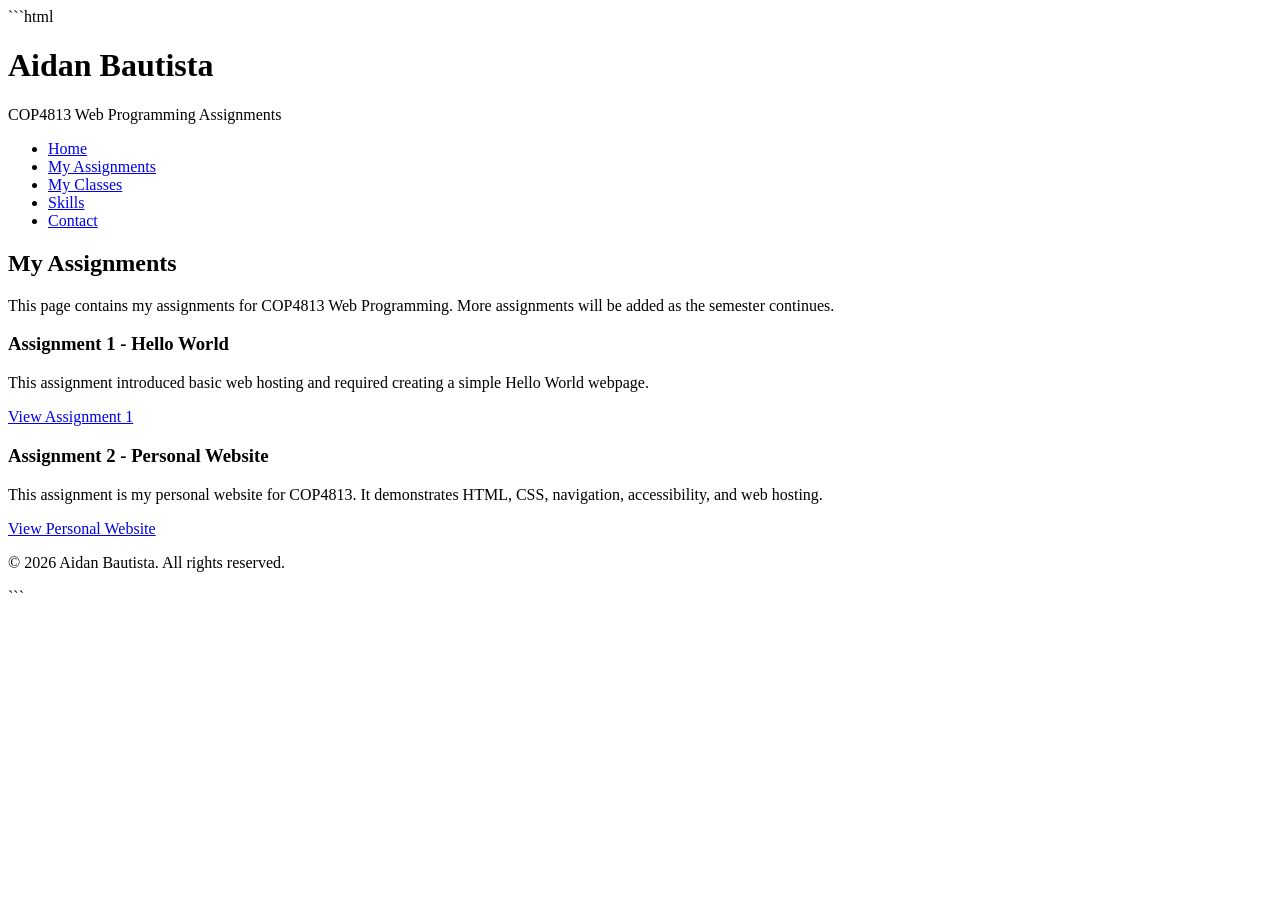
==== assignment.html @ f009937d "Create assignment.html" ====
```html
<!DOCTYPE html>
<html lang="en">
<head>
    <meta charset="UTF-8">
    <meta name="viewport" content="width=device-width, initial-scale=1.0">

    <meta name="description" content="Aidan Bautista's COP4813 web programming assignments.">
    <meta name="author" content="Aidan Bautista">
    <meta name="keywords" content="COP4813, assignments, web programming, HTML, CSS">

    <title>Aidan Bautista | Assignments</title>

    <link rel="stylesheet" href="style.css">
</head>

<body>

    <header>
        <h1>Aidan Bautista</h1>
        <p>COP4813 Web Programming Assignments</p>
    </header>

    <nav aria-label="Main navigation">
        <ul>
            <li><a href="index.html">Home</a></li>
            <li><a href="assignments.html">My Assignments</a></li>
            <li><a href="index.html#classes">My Classes</a></li>
            <li><a href="index.html#skills">Skills</a></li>
            <li><a href="index.html#contact">Contact</a></li>
        </ul>
    </nav>

    <main>

        <section>
            <h2>My Assignments</h2>

            <p>
                This page contains my assignments for COP4813 Web Programming.
                More assignments will be added as the semester continues.
            </p>

            <div class="assignment-list">

                <article>
                    <h3>Assignment 1 - Hello World</h3>

                    <p>
                        This assignment introduced basic web hosting and
                        required creating a simple Hello World webpage.
                    </p>

                    <a href="assignment1.html">
                        View Assignment 1
                    </a>
                </article>

                <article>
                    <h3>Assignment 2 - Personal Website</h3>

                    <p>
                        This assignment is my personal website for COP4813.
                        It demonstrates HTML, CSS, navigation, accessibility,
                        and web hosting.
                    </p>

                    <a href="index.html">
                        View Personal Website
                    </a>
                </article>

                <!-- Add future assignments here -->

                <!--
                <article>
                    <h3>Assignment 3 - Assignment Name</h3>

                    <p>
                        Description of the assignment.
                    </p>

                    <a href="assignment3.html">
                        View Assignment 3
                    </a>
                </article>
                -->

            </div>
        </section>

    </main>

    <footer>
        <p>&copy; 2026 Aidan Bautista. All rights reserved.</p>
    </footer>

</body>
</html>
```
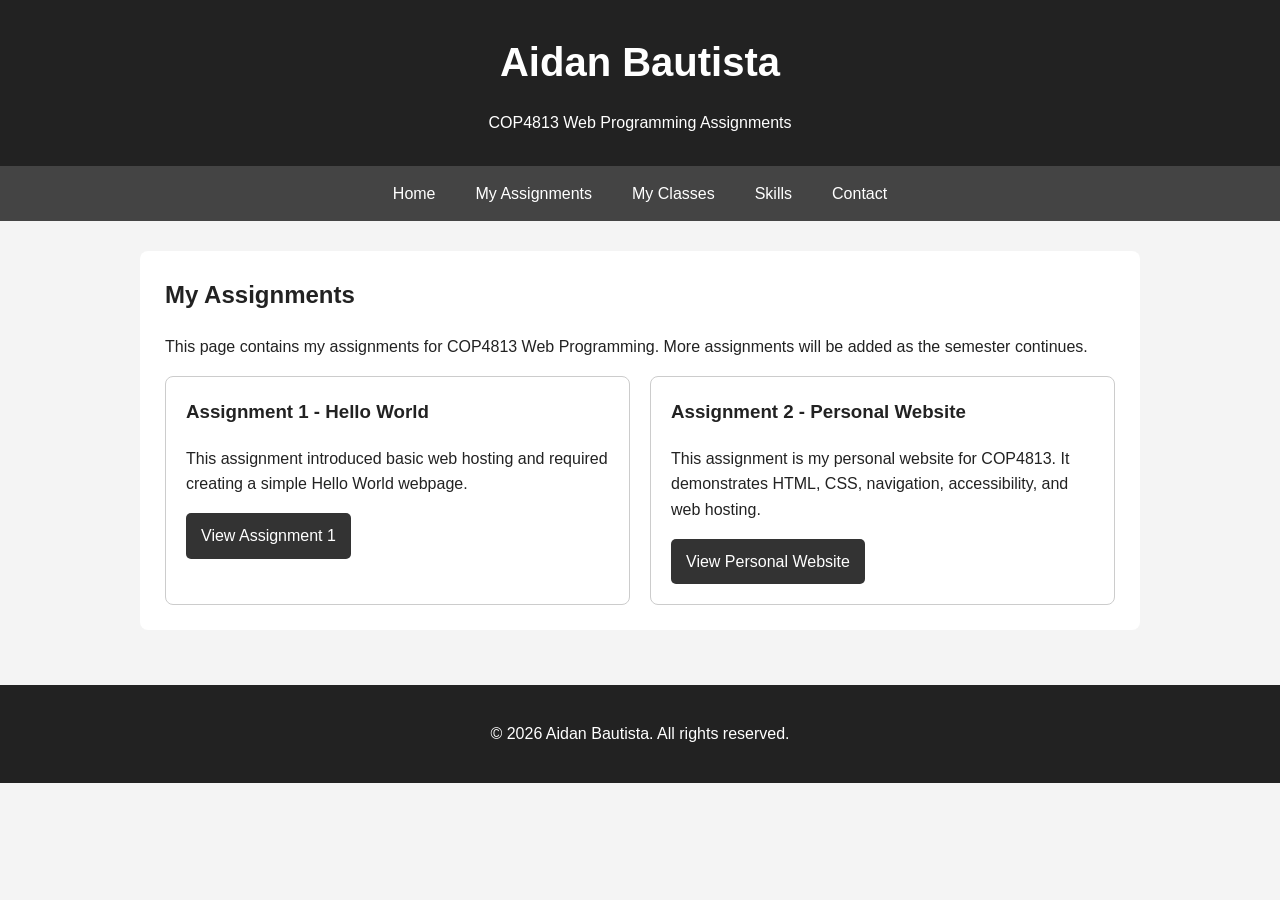
==== commit d1c774df: "Remove code block formatting from assignment.html" ====
--- a/assignment.html
+++ b/assignment.html
@@ -1,4 +1,4 @@
-```html
+
 <!DOCTYPE html>
 <html lang="en">
 <head>
@@ -97,4 +97,3 @@
 
 </body>
 </html>
-```
--- a/style.css
+++ b/style.css
@@ -0,0 +1,168 @@
+```css
+/* General page styling */
+
+* {
+    box-sizing: border-box;
+}
+
+body {
+    margin: 0;
+    font-family: Arial, Helvetica, sans-serif;
+    line-height: 1.6;
+    background-color: #f4f4f4;
+    color: #222222;
+}
+
+/* Header */
+
+header {
+    background-color: #222222;
+    color: white;
+    text-align: center;
+    padding: 30px 20px;
+}
+
+header h1 {
+    margin: 0;
+    font-size: 2.5rem;
+}
+
+header p {
+    margin-bottom: 0;
+}
+
+/* Navigation */
+
+nav {
+    background-color: #444444;
+}
+
+nav ul {
+    list-style: none;
+    margin: 0;
+    padding: 0;
+    display: flex;
+    justify-content: center;
+    flex-wrap: wrap;
+}
+
+nav li {
+    margin: 0;
+}
+
+nav a {
+    display: block;
+    color: white;
+    text-decoration: none;
+    padding: 15px 20px;
+}
+
+nav a:hover,
+nav a:focus {
+    background-color: #666666;
+    text-decoration: underline;
+}
+
+/* Main content */
+
+main {
+    max-width: 1000px;
+    margin: 0 auto;
+    padding: 30px 20px;
+}
+
+section {
+    background-color: white;
+    margin-bottom: 25px;
+    padding: 25px;
+    border-radius: 8px;
+}
+
+h2 {
+    margin-top: 0;
+}
+
+/* Home page hero section */
+
+.hero {
+    display: flex;
+    align-items: center;
+    gap: 30px;
+}
+
+.hero div {
+    flex: 1;
+}
+
+.hero img {
+    width: 250px;
+    height: 250px;
+    object-fit: cover;
+    border-radius: 50%;
+}
+
+/* Assignment cards */
+
+.assignment-list {
+    display: grid;
+    grid-template-columns: repeat(auto-fit, minmax(250px, 1fr));
+    gap: 20px;
+}
+
+article {
+    border: 1px solid #cccccc;
+    padding: 20px;
+    border-radius: 8px;
+}
+
+article h3 {
+    margin-top: 0;
+}
+
+article a {
+    display: inline-block;
+    background-color: #333333;
+    color: white;
+    padding: 10px 15px;
+    text-decoration: none;
+    border-radius: 5px;
+}
+
+article a:hover,
+article a:focus {
+    text-decoration: underline;
+}
+
+/* Footer */
+
+footer {
+    background-color: #222222;
+    color: white;
+    text-align: center;
+    padding: 20px;
+}
+
+/* Mobile layout */
+
+@media (max-width: 700px) {
+
+    .hero {
+        flex-direction: column;
+        text-align: center;
+    }
+
+    .hero img {
+        width: 200px;
+        height: 200px;
+    }
+
+    nav ul {
+        flex-direction: column;
+        text-align: center;
+    }
+
+    nav a {
+        border-bottom: 1px solid #666666;
+    }
+}
+```
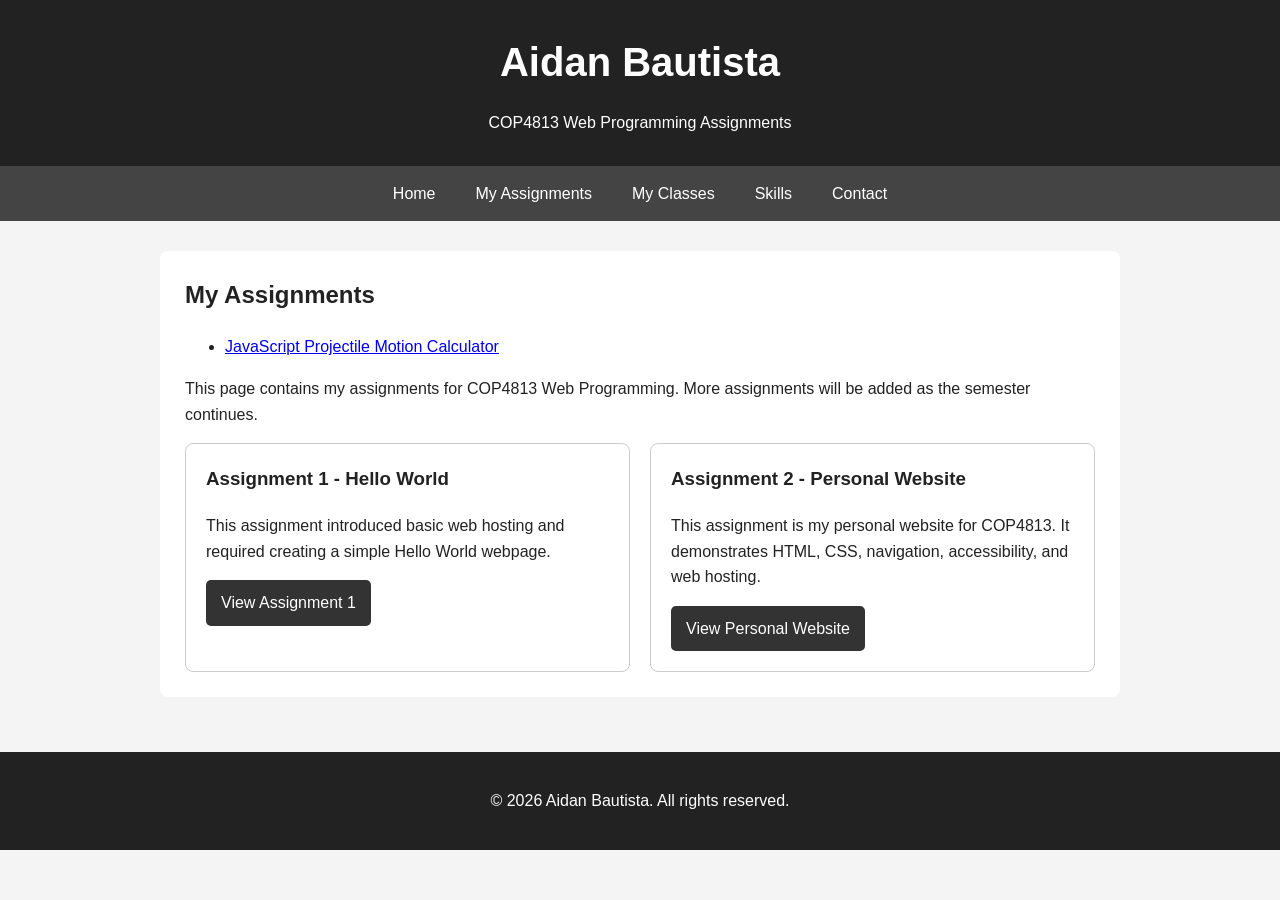
==== commit 3e7d113c: "Clean up assignment.html by removing comments Removed placeholder for future assignments." ====
--- a/assignment.html
+++ b/assignment.html
@@ -35,7 +35,13 @@
 
         <section>
             <h2>My Assignments</h2>
-
+            <ul>
+                <li>
+                <a href="calculator.html">
+                    JavaScript Projectile Motion Calculator
+                </a>
+                </li>
+            </ul>
             <p>
                 This page contains my assignments for COP4813 Web Programming.
                 More assignments will be added as the semester continues.
@@ -70,22 +76,6 @@
                     </a>
                 </article>
 
-                <!-- Add future assignments here -->
-
-                <!--
-                <article>
-                    <h3>Assignment 3 - Assignment Name</h3>
-
-                    <p>
-                        Description of the assignment.
-                    </p>
-
-                    <a href="assignment3.html">
-                        View Assignment 3
-                    </a>
-                </article>
-                -->
-
             </div>
         </section>
 
--- a/style.css
+++ b/style.css
@@ -1,4 +1,4 @@
-```css
+
 /* General page styling */
 
 * {
@@ -163,6 +163,207 @@
 
     nav a {
         border-bottom: 1px solid #666666;
-    }
-}
-```
+
+.form-section {
+    max-width: 800px;
+    margin-left: auto;
+    margin-right: auto;
+}
+
+fieldset {
+    border: 1px solid #cccccc;
+    border-radius: 8px;
+    margin-bottom: 25px;
+    padding: 20px;
+}
+
+legend {
+    font-weight: bold;
+    padding: 0 10px;
+}
+
+.form-group {
+    margin-bottom: 20px;
+}
+
+.form-group label {
+    display: block;
+    font-weight: bold;
+    margin-bottom: 6px;
+}
+
+.form-group input,
+.form-group select,
+.form-group textarea {
+    width: 100%;
+    padding: 11px;
+    border: 1px solid #888888;
+    border-radius: 5px;
+    font-family: inherit;
+    font-size: 1rem;
+}
+
+.form-group textarea {
+    resize: vertical;
+}
+
+.form-group input:focus,
+.form-group select:focus,
+.form-group textarea:focus {
+    outline: 3px solid #555555;
+    outline-offset: 2px;
+}
+
+.form-group small {
+    display: block;
+    margin-top: 5px;
+    color: #555555;
+}
+
+.error-message {
+    background-color: #ffffff;
+    border: 2px solid #222222;
+    padding: 15px;
+    margin-bottom: 20px;
+}
+
+.error-message:empty {
+    display: none;
+}
+
+.button {
+    border: none;
+    cursor: pointer;
+    font-size: 1rem;
+    margin-right: 10px;
+    margin-bottom: 10px;
+}
+
+.secondary-button {
+    background-color: #666666;
+}
+
+.confirmation-list {
+    display: grid;
+    grid-template-columns: 180px 1fr;
+    gap: 12px;
+    margin-bottom: 30px;
+}
+
+.confirmation-list dt {
+    font-weight: bold;
+}
+
+.confirmation-list dd {
+    margin: 0;
+    overflow-wrap: anywhere;
+}
+
+.confirmation-buttons {
+    margin-top: 20px;
+}
+
+/* Mobile form layout */
+
+@media (max-width: 600px) {
+
+    .confirmation-list {
+        grid-template-columns: 1fr;
+        gap: 5px;
+    }
+
+    .confirmation-list dd {
+        margin-bottom: 15px;
+    }
+
+    .button {
+        width: 100%;
+        margin-right: 0;
+
+/*Projectile Motion Calculator*/
+
+
+.calculator-container,
+.results-container,
+.chart-container {
+    max-width: 900px;
+    margin: 30px auto;
+    padding: 25px;
+    background-color: white;
+    border-radius: 8px;
+}
+
+.calculator-container h2,
+.results-container h2,
+.chart-container h2 {
+    margin-top: 0;
+}
+
+.form-group {
+    margin-bottom: 18px;
+}
+
+.form-group label {
+    display: block;
+    font-weight: bold;
+    margin-bottom: 6px;
+}
+
+.form-group input {
+    width: 100%;
+    max-width: 400px;
+    padding: 10px;
+    font-size: 1rem;
+    border: 1px solid #777;
+    border-radius: 5px;
+    box-sizing: border-box;
+}
+
+.form-group input:focus {
+    outline: 3px solid #555;
+    outline-offset: 2px;
+}
+
+.calculator-container button {
+    padding: 12px 20px;
+    font-size: 1rem;
+    font-weight: bold;
+    cursor: pointer;
+    border-radius: 5px;
+}
+
+#error-message {
+    margin-top: 15px;
+    font-weight: bold;
+}
+
+.results-container p {
+    font-size: 1.1rem;
+}
+
+.chart-container {
+    position: relative;
+}
+
+#projectileChart {
+    width: 100%;
+    max-height: 500px;
+}
+
+@media (max-width: 600px) {
+
+    .calculator-container,
+    .results-container,
+    .chart-container {
+        margin: 15px;
+        padding: 15px;
+    }
+
+    .form-group input {
+        max-width: 100%;
+    }
+}
+
+
+
+
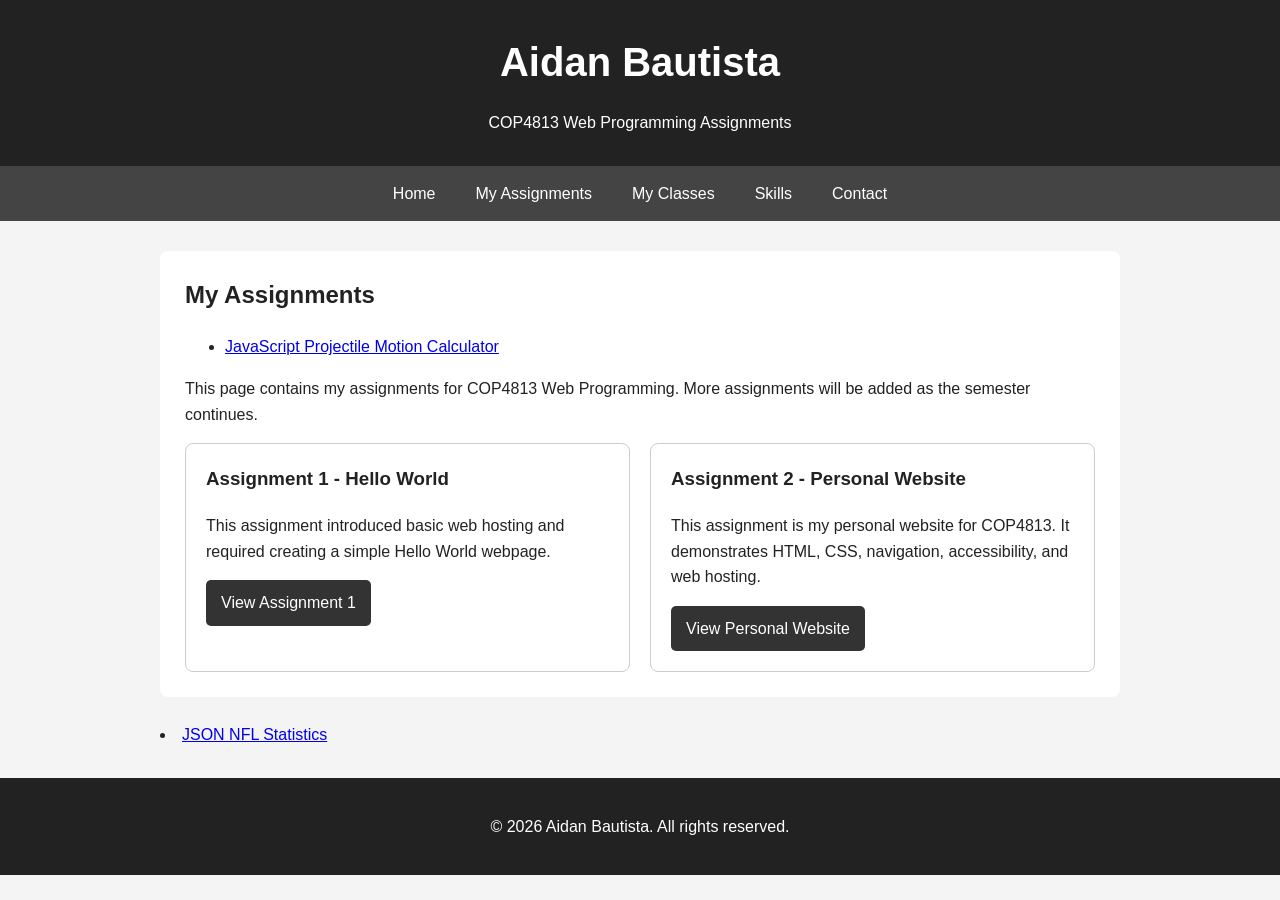
==== commit 7911a852: "Add link to JSON NFL Statistics in assignment.html" ====
--- a/assignment.html
+++ b/assignment.html
@@ -78,7 +78,11 @@
 
             </div>
         </section>
-
+<li>
+    <a href="nfl-stats.html">
+        JSON NFL Statistics
+    </a>
+</li>
     </main>
 
     <footer>
--- a/style.css
+++ b/style.css
@@ -361,9 +361,130 @@
 
     .form-group input {
         max-width: 100%;
-    }
-}
-
-
-
-
+        ```css
+
+   /*Spirograph Assignment*/
+
+
+.spirograph-container {
+    max-width: 900px;
+    margin: 30px auto;
+    padding: 25px;
+    background-color: white;
+    border-radius: 8px;
+    text-align: center;
+}
+
+.spirograph-controls {
+    max-width: 400px;
+    margin: 20px auto;
+    text-align: left;
+}
+
+.spirograph-controls label {
+    display: block;
+    font-weight: bold;
+    margin-top: 15px;
+    margin-bottom: 5px;
+}
+
+.spirograph-controls input {
+    width: 100%;
+    padding: 10px;
+    font-size: 1rem;
+    box-sizing: border-box;
+}
+
+.spirograph-controls button {
+    width: 100%;
+    padding: 12px;
+    margin-top: 20px;
+    font-size: 1rem;
+    font-weight: bold;
+    cursor: pointer;
+}
+
+#spirographError {
+    font-weight: bold;
+    margin-top: 15px;
+}
+
+#spirographCanvas {
+    display: block;
+    max-width: 100%;
+    height: auto;
+    margin: 25px auto;
+    border: 2px solid #333;
+    background-color: white;
+}
+
+@media (max-width: 750px) {
+
+    .spirograph-container {
+        margin: 15px;
+        padding: 15px;
+
+/*JSON NFL Statistics*/
+
+.json-container {
+    max-width: 1000px;
+    margin: 30px auto;
+    padding: 25px;
+    background-color: white;
+    border-radius: 8px;
+}
+
+.json-container h2 {
+    text-align: center;
+}
+
+.table-wrapper {
+    overflow-x: auto;
+    margin-top: 25px;
+}
+
+#stats-table {
+    width: 100%;
+    border-collapse: collapse;
+}
+
+#stats-table th,
+#stats-table td {
+    padding: 12px;
+    border: 1px solid #ccc;
+    text-align: left;
+}
+
+#stats-table th {
+    background-color: #333;
+    color: white;
+}
+
+#stats-table tbody tr:nth-child(even) {
+    background-color: #f2f2f2;
+}
+
+#stats-table tbody tr:hover {
+    background-color: #ddd;
+}
+
+#json-error {
+    margin-top: 20px;
+    font-weight: bold;
+}
+
+@media (max-width: 700px) {
+
+    .json-container {
+        margin: 15px;
+        padding: 15px;
+    }
+
+    #stats-table {
+        font-size: 0.9rem;
+    }
+}
+
+
+
+
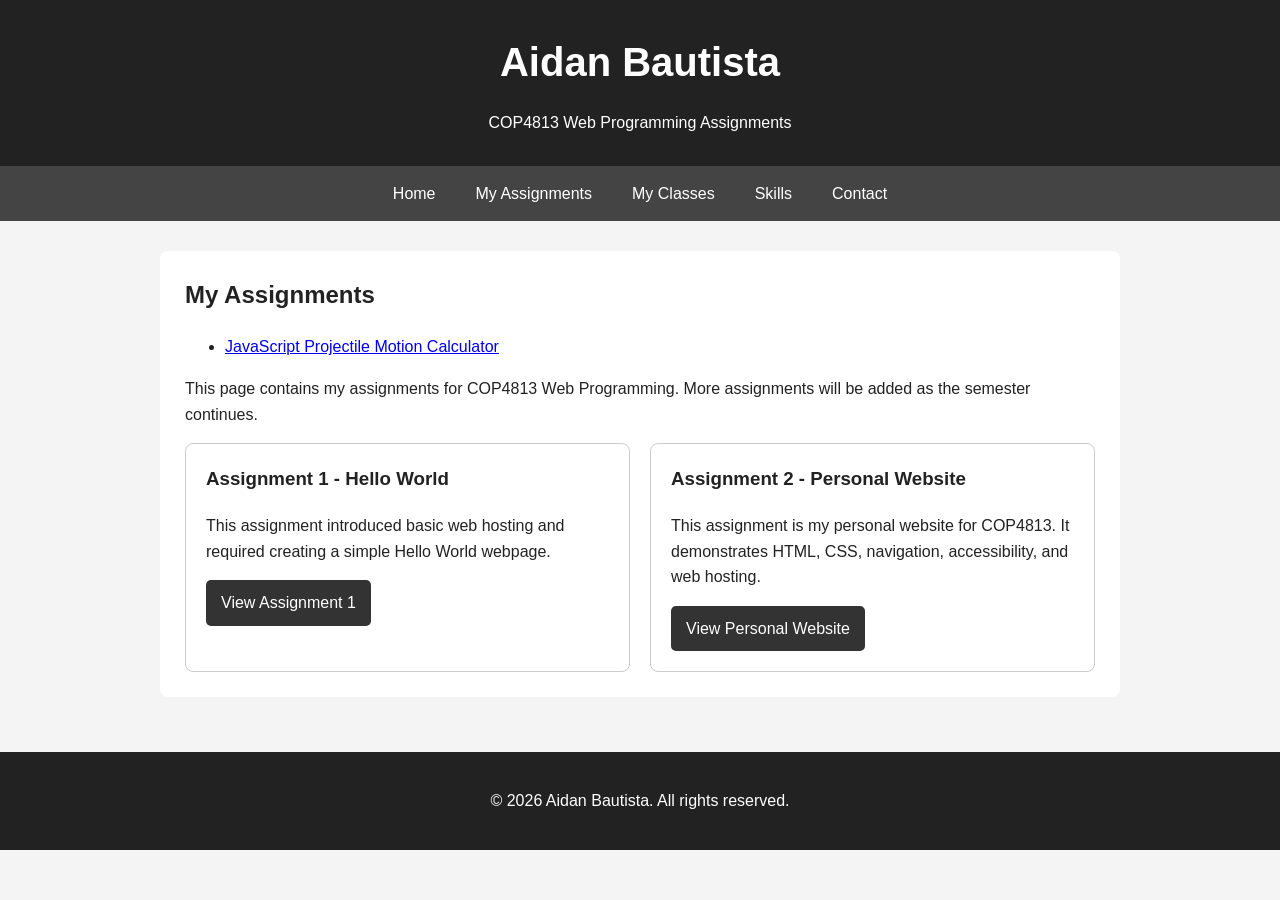
==== commit f535fb49: "Remove NFL Statistics link from assignment.html Removed link to JSON NFL Statistics from the assignm" ====
--- a/assignment.html
+++ b/assignment.html
@@ -78,11 +78,7 @@
 
             </div>
         </section>
-<li>
-    <a href="nfl-stats.html">
-        JSON NFL Statistics
-    </a>
-</li>
+
     </main>
 
     <footer>
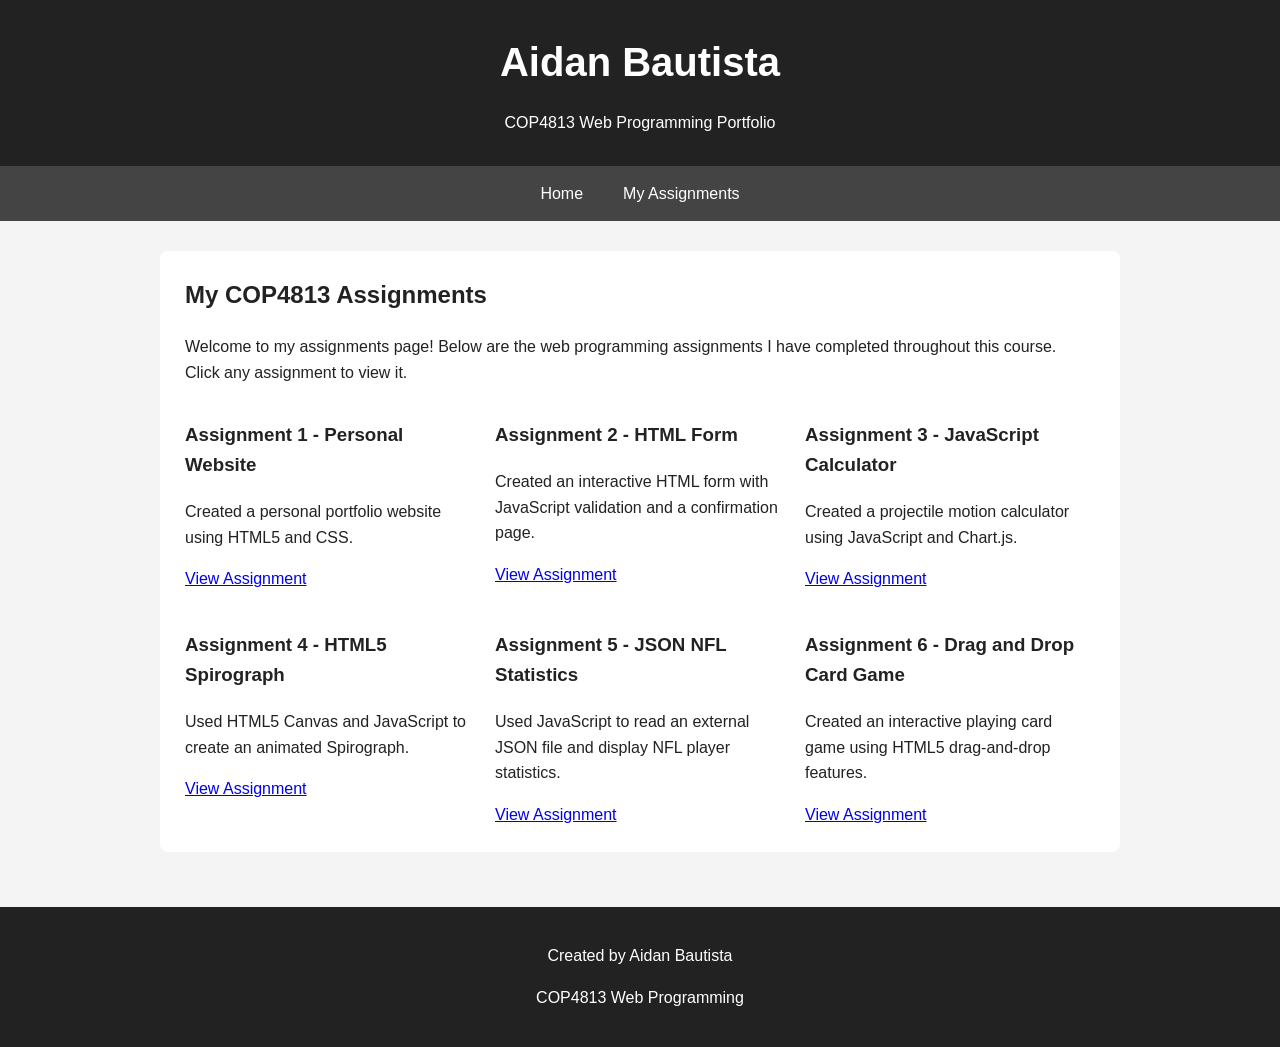
==== commit 035a39c1: "Revise assignment page layout and content Updated the title and author description, modified the nav" ====
--- a/assignment.html
+++ b/assignment.html
@@ -1,89 +1,117 @@
+
 
 <!DOCTYPE html>
 <html lang="en">
+
 <head>
     <meta charset="UTF-8">
     <meta name="viewport" content="width=device-width, initial-scale=1.0">
 
-    <meta name="description" content="Aidan Bautista's COP4813 web programming assignments.">
     <meta name="author" content="Aidan Bautista">
-    <meta name="keywords" content="COP4813, assignments, web programming, HTML, CSS">
 
-    <title>Aidan Bautista | Assignments</title>
+    <title>My Assignments | Aidan Bautista</title>
 
     <link rel="stylesheet" href="style.css">
 </head>
 
 <body>
 
-    <header>
-        <h1>Aidan Bautista</h1>
-        <p>COP4813 Web Programming Assignments</p>
-    </header>
+<header>
+    <h1>Aidan Bautista</h1>
+    <p>COP4813 Web Programming Portfolio</p>
+</header>
 
-    <nav aria-label="Main navigation">
-        <ul>
-            <li><a href="index.html">Home</a></li>
-            <li><a href="assignments.html">My Assignments</a></li>
-            <li><a href="index.html#classes">My Classes</a></li>
-            <li><a href="index.html#skills">Skills</a></li>
-            <li><a href="index.html#contact">Contact</a></li>
-        </ul>
-    </nav>
+<nav aria-label="Main navigation">
+    <ul>
+        <li><a href="index.html">Home</a></li>
+        <li>
+            <a href="assignments.html" aria-current="page">
+                My Assignments
+            </a>
+        </li>
+    </ul>
+</nav>
 
-    <main>
+<main>
 
-        <section>
-            <h2>My Assignments</h2>
-            <ul>
-                <li>
-                <a href="calculator.html">
-                    JavaScript Projectile Motion Calculator
-                </a>
-                </li>
-            </ul>
-            <p>
-                This page contains my assignments for COP4813 Web Programming.
-                More assignments will be added as the semester continues.
-            </p>
+    <section class="assignments-container">
 
-            <div class="assignment-list">
+        <h2>My COP4813 Assignments</h2>
 
-                <article>
-                    <h3>Assignment 1 - Hello World</h3>
+        <p>
+            Welcome to my assignments page!
+            Below are the web programming assignments
+            I have completed throughout this course.
+            Click any assignment to view it.
+        </p>
 
-                    <p>
-                        This assignment introduced basic web hosting and
-                        required creating a simple Hello World webpage.
-                    </p>
+        <div class="assignment-list">
 
-                    <a href="assignment1.html">
-                        View Assignment 1
-                    </a>
-                </article>
+            <div class="assignment-card">
+                <h3>Assignment 1 - Personal Website</h3>
+                <p>
+                    Created a personal portfolio website using
+                    HTML5 and CSS.
+                </p>
+                <a href="index.html">View Assignment</a>
+            </div>
 
-                <article>
-                    <h3>Assignment 2 - Personal Website</h3>
+            <div class="assignment-card">
+                <h3>Assignment 2 - HTML Form</h3>
+                <p>
+                    Created an interactive HTML form with
+                    JavaScript validation and a confirmation page.
+                </p>
+                <a href="form.html">View Assignment</a>
+            </div>
 
-                    <p>
-                        This assignment is my personal website for COP4813.
-                        It demonstrates HTML, CSS, navigation, accessibility,
-                        and web hosting.
-                    </p>
+            <div class="assignment-card">
+                <h3>Assignment 3 - JavaScript Calculator</h3>
+                <p>
+                    Created a projectile motion calculator
+                    using JavaScript and Chart.js.
+                </p>
+                <a href="calculator.html">View Assignment</a>
+            </div>
 
-                    <a href="index.html">
-                        View Personal Website
-                    </a>
-                </article>
+            <div class="assignment-card">
+                <h3>Assignment 4 - HTML5 Spirograph</h3>
+                <p>
+                    Used HTML5 Canvas and JavaScript to
+                    create an animated Spirograph.
+                </p>
+                <a href="spirograph.html">View Assignment</a>
+            </div>
 
+            <div class="assignment-card">
+                <h3>Assignment 5 - JSON NFL Statistics</h3>
+                <p>
+                    Used JavaScript to read an external JSON
+                    file and display NFL player statistics.
+                </p>
+                <a href="nfl-stats.html">View Assignment</a>
             </div>
-        </section>
 
-    </main>
+            <div class="assignment-card">
+                <h3>Assignment 6 - Drag and Drop Card Game</h3>
+                <p>
+                    Created an interactive playing card game
+                    using HTML5 drag-and-drop features.
+                </p>
+                <a href="dragdrop.html">View Assignment</a>
+            </div>
 
-    <footer>
-        <p>&copy; 2026 Aidan Bautista. All rights reserved.</p>
-    </footer>
+        </div>
+
+    </section>
+
+</main>
+
+<footer>
+    <p>Created by Aidan Bautista</p>
+    <p>COP4813 Web Programming</p>
+</footer>
 
 </body>
 </html>
+
--- a/style.css
+++ b/style.css
@@ -482,9 +482,104 @@
 
     #stats-table {
         font-size: 0.9rem;
-    }
-}
-
-
-
-
+   
+/* Drag and Drop Card Game */
+
+.card-game {
+    max-width: 1000px;
+    margin: 30px auto;
+    padding: 30px;
+    background-color: white;
+    border-radius: 10px;
+    text-align: center;
+}
+
+.card-game h2 {
+    margin-bottom: 15px;
+}
+
+#dealButton {
+    background-color: #1565c0;
+    color: white;
+    padding: 12px 25px;
+    border: none;
+    border-radius: 6px;
+    font-size: 18px;
+    cursor: pointer;
+}
+
+#dealButton:hover {
+    background-color: #0d47a1;
+}
+
+.card-hand {
+    display: flex;
+    flex-wrap: wrap;
+    justify-content: center;
+    gap: 15px;
+    min-height: 190px;
+    padding: 20px;
+    background-color: #e8f5e9;
+    border-radius: 10px;
+}
+
+.playing-card {
+    width: 110px;
+    height: 155px;
+    object-fit: contain;
+    cursor: grab;
+    transition: transform 0.2s;
+}
+
+.playing-card:hover {
+    transform: translateY(-8px);
+}
+
+.playing-card:active {
+    cursor: grabbing;
+}
+
+.discard-pile {
+    min-height: 200px;
+    padding: 20px;
+    margin-top: 15px;
+    border: 3px dashed #555;
+    border-radius: 10px;
+    background-color: #f5f5f5;
+    display: flex;
+    flex-wrap: wrap;
+    align-items: center;
+    justify-content: center;
+    gap: 10px;
+}
+
+.discard-pile.drag-over {
+    background-color: #bbdefb;
+    border-color: #1565c0;
+}
+
+.discard-pile .playing-card {
+    cursor: default;
+}
+
+#gameMessage {
+    margin-top: 20px;
+    font-size: 18px;
+    font-weight: bold;
+    color: #1565c0;
+}
+
+@media (max-width: 600px) {
+    .card-game {
+        margin: 15px;
+        padding: 15px;
+    }
+
+    .playing-card {
+        width: 75px;
+        height: 110px;
+    }
+}
+
+
+
